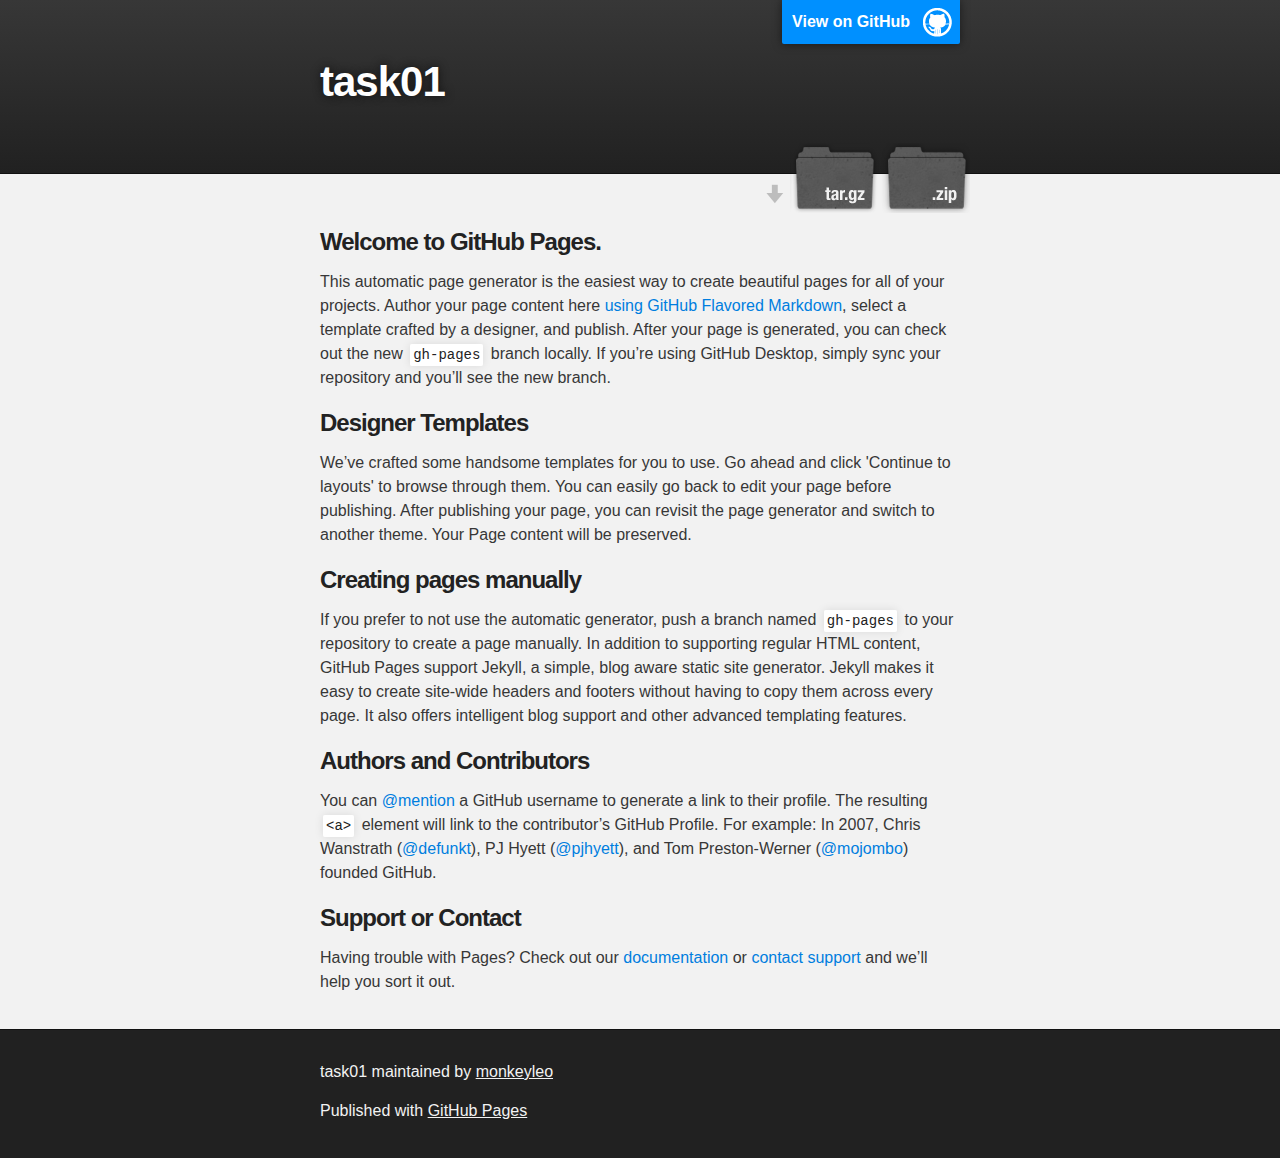
==== index.html @ 7b2d7f8c "Create gh-pages branch via GitHub" ====
<!DOCTYPE html>
<html>

  <head>
    <meta charset='utf-8'>
    <meta http-equiv="X-UA-Compatible" content="chrome=1">
    <meta name="description" content="task01 : ">

    <link rel="stylesheet" type="text/css" media="screen" href="stylesheets/stylesheet.css">

    <title>task01</title>
  </head>

  <body>

    <!-- HEADER -->
    <div id="header_wrap" class="outer">
        <header class="inner">
          <a id="forkme_banner" href="https://github.com/monkeyleo/learngit">View on GitHub</a>

          <h1 id="project_title">task01</h1>
          <h2 id="project_tagline"></h2>

            <section id="downloads">
              <a class="zip_download_link" href="https://github.com/monkeyleo/learngit/zipball/master">Download this project as a .zip file</a>
              <a class="tar_download_link" href="https://github.com/monkeyleo/learngit/tarball/master">Download this project as a tar.gz file</a>
            </section>
        </header>
    </div>

    <!-- MAIN CONTENT -->
    <div id="main_content_wrap" class="outer">
      <section id="main_content" class="inner">
        <h3>
<a id="welcome-to-github-pages" class="anchor" href="#welcome-to-github-pages" aria-hidden="true"><span aria-hidden="true" class="octicon octicon-link"></span></a>Welcome to GitHub Pages.</h3>

<p>This automatic page generator is the easiest way to create beautiful pages for all of your projects. Author your page content here <a href="https://guides.github.com/features/mastering-markdown/">using GitHub Flavored Markdown</a>, select a template crafted by a designer, and publish. After your page is generated, you can check out the new <code>gh-pages</code> branch locally. If you’re using GitHub Desktop, simply sync your repository and you’ll see the new branch.</p>

<h3>
<a id="designer-templates" class="anchor" href="#designer-templates" aria-hidden="true"><span aria-hidden="true" class="octicon octicon-link"></span></a>Designer Templates</h3>

<p>We’ve crafted some handsome templates for you to use. Go ahead and click 'Continue to layouts' to browse through them. You can easily go back to edit your page before publishing. After publishing your page, you can revisit the page generator and switch to another theme. Your Page content will be preserved.</p>

<h3>
<a id="creating-pages-manually" class="anchor" href="#creating-pages-manually" aria-hidden="true"><span aria-hidden="true" class="octicon octicon-link"></span></a>Creating pages manually</h3>

<p>If you prefer to not use the automatic generator, push a branch named <code>gh-pages</code> to your repository to create a page manually. In addition to supporting regular HTML content, GitHub Pages support Jekyll, a simple, blog aware static site generator. Jekyll makes it easy to create site-wide headers and footers without having to copy them across every page. It also offers intelligent blog support and other advanced templating features.</p>

<h3>
<a id="authors-and-contributors" class="anchor" href="#authors-and-contributors" aria-hidden="true"><span aria-hidden="true" class="octicon octicon-link"></span></a>Authors and Contributors</h3>

<p>You can <a href="https://help.github.com/articles/basic-writing-and-formatting-syntax/#mentioning-users-and-teams" class="user-mention">@mention</a> a GitHub username to generate a link to their profile. The resulting <code>&lt;a&gt;</code> element will link to the contributor’s GitHub Profile. For example: In 2007, Chris Wanstrath (<a href="https://github.com/defunkt" class="user-mention">@defunkt</a>), PJ Hyett (<a href="https://github.com/pjhyett" class="user-mention">@pjhyett</a>), and Tom Preston-Werner (<a href="https://github.com/mojombo" class="user-mention">@mojombo</a>) founded GitHub.</p>

<h3>
<a id="support-or-contact" class="anchor" href="#support-or-contact" aria-hidden="true"><span aria-hidden="true" class="octicon octicon-link"></span></a>Support or Contact</h3>

<p>Having trouble with Pages? Check out our <a href="https://help.github.com/pages">documentation</a> or <a href="https://github.com/contact">contact support</a> and we’ll help you sort it out.</p>
      </section>
    </div>

    <!-- FOOTER  -->
    <div id="footer_wrap" class="outer">
      <footer class="inner">
        <p class="copyright">task01 maintained by <a href="https://github.com/monkeyleo">monkeyleo</a></p>
        <p>Published with <a href="https://pages.github.com">GitHub Pages</a></p>
      </footer>
    </div>

    

  </body>
</html>
---- stylesheets/stylesheet.css ----
/*******************************************************************************
Slate Theme for GitHub Pages
by Jason Costello, @jsncostello
*******************************************************************************/

@import url(github-light.css);

/*******************************************************************************
MeyerWeb Reset
*******************************************************************************/

html, body, div, span, applet, object, iframe,
h1, h2, h3, h4, h5, h6, p, blockquote, pre,
a, abbr, acronym, address, big, cite, code,
del, dfn, em, img, ins, kbd, q, s, samp,
small, strike, strong, sub, sup, tt, var,
b, u, i, center,
dl, dt, dd, ol, ul, li,
fieldset, form, label, legend,
table, caption, tbody, tfoot, thead, tr, th, td,
article, aside, canvas, details, embed,
figure, figcaption, footer, header, hgroup,
menu, nav, output, ruby, section, summary,
time, mark, audio, video {
  margin: 0;
  padding: 0;
  border: 0;
  font: inherit;
  vertical-align: baseline;
}

/* HTML5 display-role reset for older browsers */
article, aside, details, figcaption, figure,
footer, header, hgroup, menu, nav, section {
  display: block;
}

ol, ul {
  list-style: none;
}

table {
  border-collapse: collapse;
  border-spacing: 0;
}

/*******************************************************************************
Theme Styles
*******************************************************************************/

body {
  box-sizing: border-box;
  color:#373737;
  background: #212121;
  font-size: 16px;
  font-family: 'Myriad Pro', Calibri, Helvetica, Arial, sans-serif;
  line-height: 1.5;
  -webkit-font-smoothing: antialiased;
}

h1, h2, h3, h4, h5, h6 {
  margin: 10px 0;
  font-weight: 700;
  color:#222222;
  font-family: 'Lucida Grande', 'Calibri', Helvetica, Arial, sans-serif;
  letter-spacing: -1px;
}

h1 {
  font-size: 36px;
  font-weight: 700;
}

h2 {
  padding-bottom: 10px;
  font-size: 32px;
  background: url('../images/bg_hr.png') repeat-x bottom;
}

h3 {
  font-size: 24px;
}

h4 {
  font-size: 21px;
}

h5 {
  font-size: 18px;
}

h6 {
  font-size: 16px;
}

p {
  margin: 10px 0 15px 0;
}

footer p {
  color: #f2f2f2;
}

a {
  text-decoration: none;
  color: #007edf;
  text-shadow: none;

  transition: color 0.5s ease;
  transition: text-shadow 0.5s ease;
  -webkit-transition: color 0.5s ease;
  -webkit-transition: text-shadow 0.5s ease;
  -moz-transition: color 0.5s ease;
  -moz-transition: text-shadow 0.5s ease;
  -o-transition: color 0.5s ease;
  -o-transition: text-shadow 0.5s ease;
  -ms-transition: color 0.5s ease;
  -ms-transition: text-shadow 0.5s ease;
}

a:hover, a:focus {text-decoration: underline;}

footer a {
  color: #F2F2F2;
  text-decoration: underline;
}

em {
  font-style: italic;
}

strong {
  font-weight: bold;
}

img {
  position: relative;
  margin: 0 auto;
  max-width: 739px;
  padding: 5px;
  margin: 10px 0 10px 0;
  border: 1px solid #ebebeb;

  box-shadow: 0 0 5px #ebebeb;
  -webkit-box-shadow: 0 0 5px #ebebeb;
  -moz-box-shadow: 0 0 5px #ebebeb;
  -o-box-shadow: 0 0 5px #ebebeb;
  -ms-box-shadow: 0 0 5px #ebebeb;
}

p img {
  display: inline;
  margin: 0;
  padding: 0;
  vertical-align: middle;
  text-align: center;
  border: none;
}

pre, code {
  width: 100%;
  color: #222;
  background-color: #fff;

  font-family: Monaco, "Bitstream Vera Sans Mono", "Lucida Console", Terminal, monospace;
  font-size: 14px;

  border-radius: 2px;
  -moz-border-radius: 2px;
  -webkit-border-radius: 2px;
}

pre {
  width: 100%;
  padding: 10px;
  box-shadow: 0 0 10px rgba(0,0,0,.1);
  overflow: auto;
}

code {
  padding: 3px;
  margin: 0 3px;
  box-shadow: 0 0 10px rgba(0,0,0,.1);
}

pre code {
  display: block;
  box-shadow: none;
}

blockquote {
  color: #666;
  margin-bottom: 20px;
  padding: 0 0 0 20px;
  border-left: 3px solid #bbb;
}


ul, ol, dl {
  margin-bottom: 15px
}

ul {
  list-style-position: inside;
  list-style: disc;
  padding-left: 20px;
}

ol {
  list-style-position: inside;
  list-style: decimal;
  padding-left: 20px;
}

dl dt {
  font-weight: bold;
}

dl dd {
  padding-left: 20px;
  font-style: italic;
}

dl p {
  padding-left: 20px;
  font-style: italic;
}

hr {
  height: 1px;
  margin-bottom: 5px;
  border: none;
  background: url('../images/bg_hr.png') repeat-x center;
}

table {
  border: 1px solid #373737;
  margin-bottom: 20px;
  text-align: left;
 }

th {
  font-family: 'Lucida Grande', 'Helvetica Neue', Helvetica, Arial, sans-serif;
  padding: 10px;
  background: #373737;
  color: #fff;
 }

td {
  padding: 10px;
  border: 1px solid #373737;
 }

form {
  background: #f2f2f2;
  padding: 20px;
}

/*******************************************************************************
Full-Width Styles
*******************************************************************************/

.outer {
  width: 100%;
}

.inner {
  position: relative;
  max-width: 640px;
  padding: 20px 10px;
  margin: 0 auto;
}

#forkme_banner {
  display: block;
  position: absolute;
  top:0;
  right: 10px;
  z-index: 10;
  padding: 10px 50px 10px 10px;
  color: #fff;
  background: url('../images/blacktocat.png') #0090ff no-repeat 95% 50%;
  font-weight: 700;
  box-shadow: 0 0 10px rgba(0,0,0,.5);
  border-bottom-left-radius: 2px;
  border-bottom-right-radius: 2px;
}

#header_wrap {
  background: #212121;
  background: -moz-linear-gradient(top, #373737, #212121);
  background: -webkit-linear-gradient(top, #373737, #212121);
  background: -ms-linear-gradient(top, #373737, #212121);
  background: -o-linear-gradient(top, #373737, #212121);
  background: linear-gradient(top, #373737, #212121);
}

#header_wrap .inner {
  padding: 50px 10px 30px 10px;
}

#project_title {
  margin: 0;
  color: #fff;
  font-size: 42px;
  font-weight: 700;
  text-shadow: #111 0px 0px 10px;
}

#project_tagline {
  color: #fff;
  font-size: 24px;
  font-weight: 300;
  background: none;
  text-shadow: #111 0px 0px 10px;
}

#downloads {
  position: absolute;
  width: 210px;
  z-index: 10;
  bottom: -40px;
  right: 0;
  height: 70px;
  background: url('../images/icon_download.png') no-repeat 0% 90%;
}

.zip_download_link {
  display: block;
  float: right;
  width: 90px;
  height:70px;
  text-indent: -5000px;
  overflow: hidden;
  background: url(../images/sprite_download.png) no-repeat bottom left;
}

.tar_download_link {
  display: block;
  float: right;
  width: 90px;
  height:70px;
  text-indent: -5000px;
  overflow: hidden;
  background: url(../images/sprite_download.png) no-repeat bottom right;
  margin-left: 10px;
}

.zip_download_link:hover {
  background: url(../images/sprite_download.png) no-repeat top left;
}

.tar_download_link:hover {
  background: url(../images/sprite_download.png) no-repeat top right;
}

#main_content_wrap {
  background: #f2f2f2;
  border-top: 1px solid #111;
  border-bottom: 1px solid #111;
}

#main_content {
  padding-top: 40px;
}

#footer_wrap {
  background: #212121;
}



/*******************************************************************************
Small Device Styles
*******************************************************************************/

@media screen and (max-width: 480px) {
  body {
    font-size:14px;
  }

  #downloads {
    display: none;
  }

  .inner {
    min-width: 320px;
    max-width: 480px;
  }

  #project_title {
  font-size: 32px;
  }

  h1 {
    font-size: 28px;
  }

  h2 {
    font-size: 24px;
  }

  h3 {
    font-size: 21px;
  }

  h4 {
    font-size: 18px;
  }

  h5 {
    font-size: 14px;
  }

  h6 {
    font-size: 12px;
  }

  code, pre {
    min-width: 320px;
    max-width: 480px;
    font-size: 11px;
  }

}
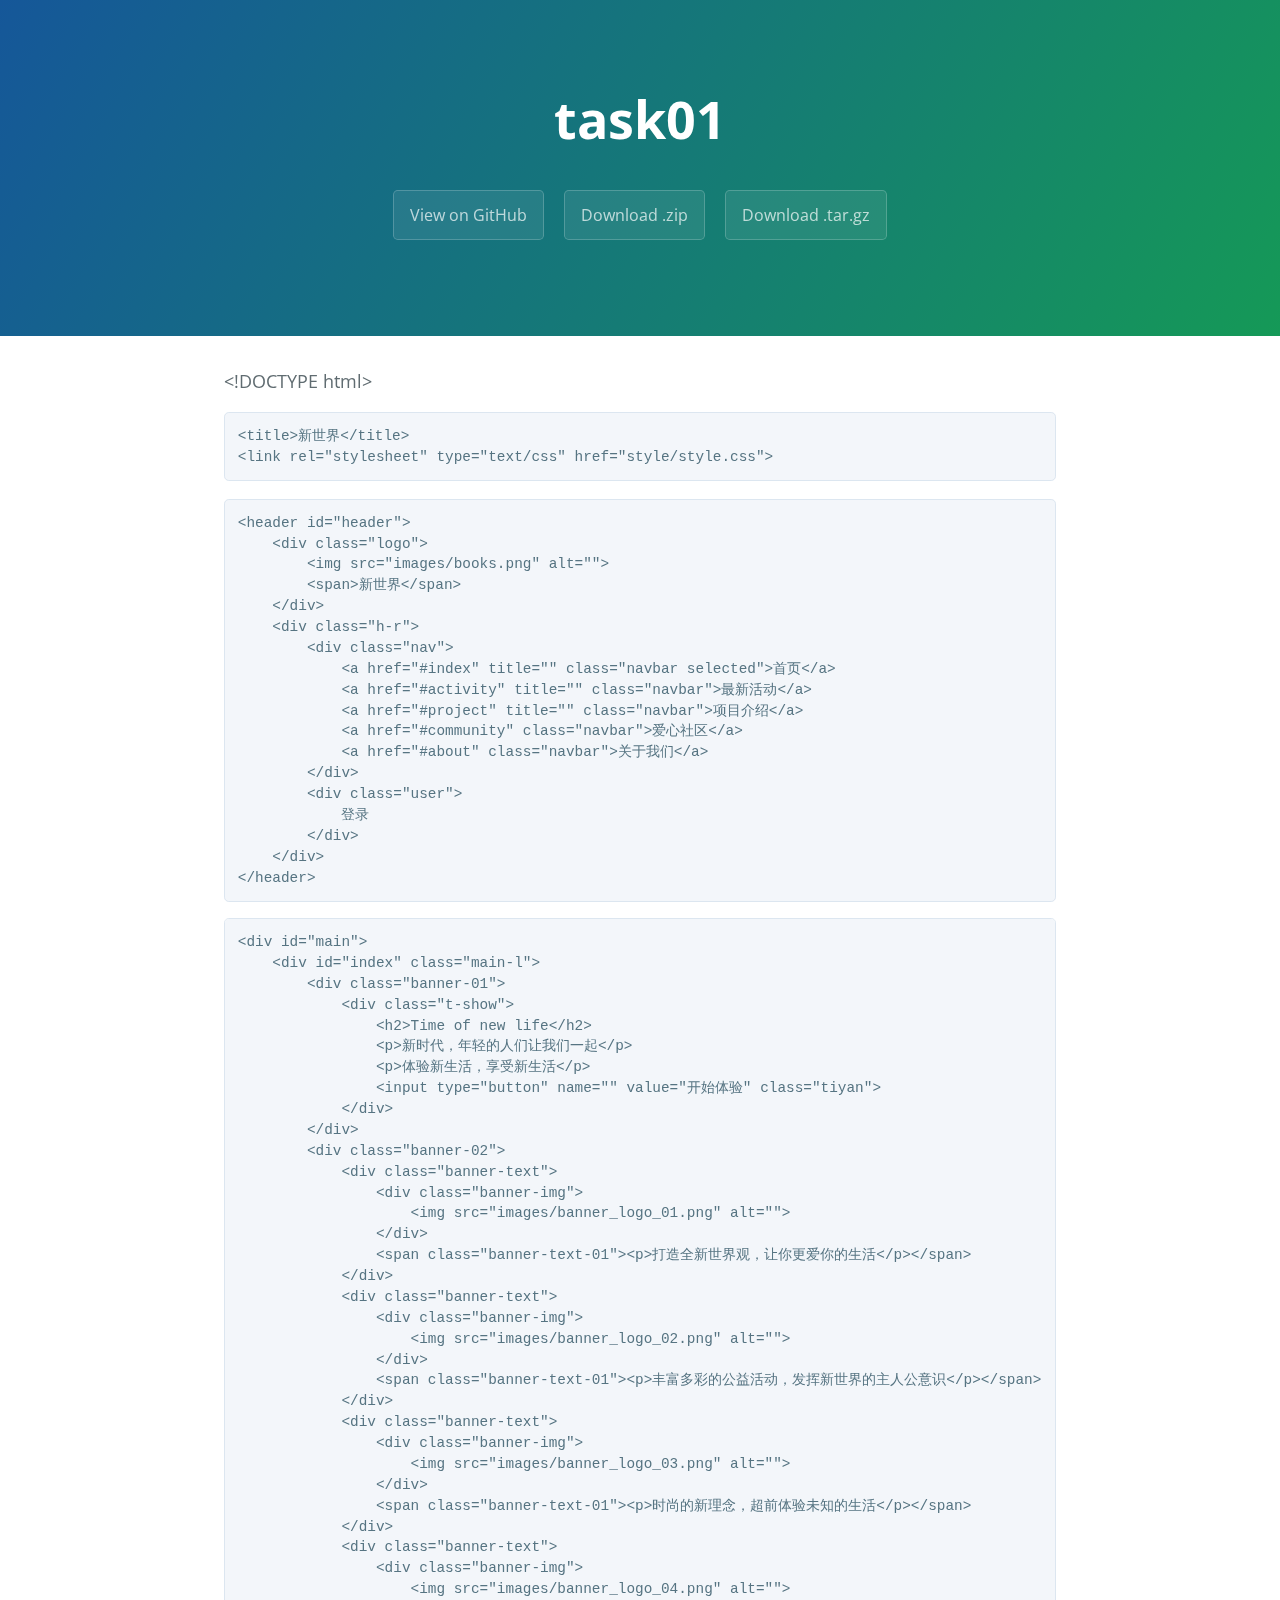
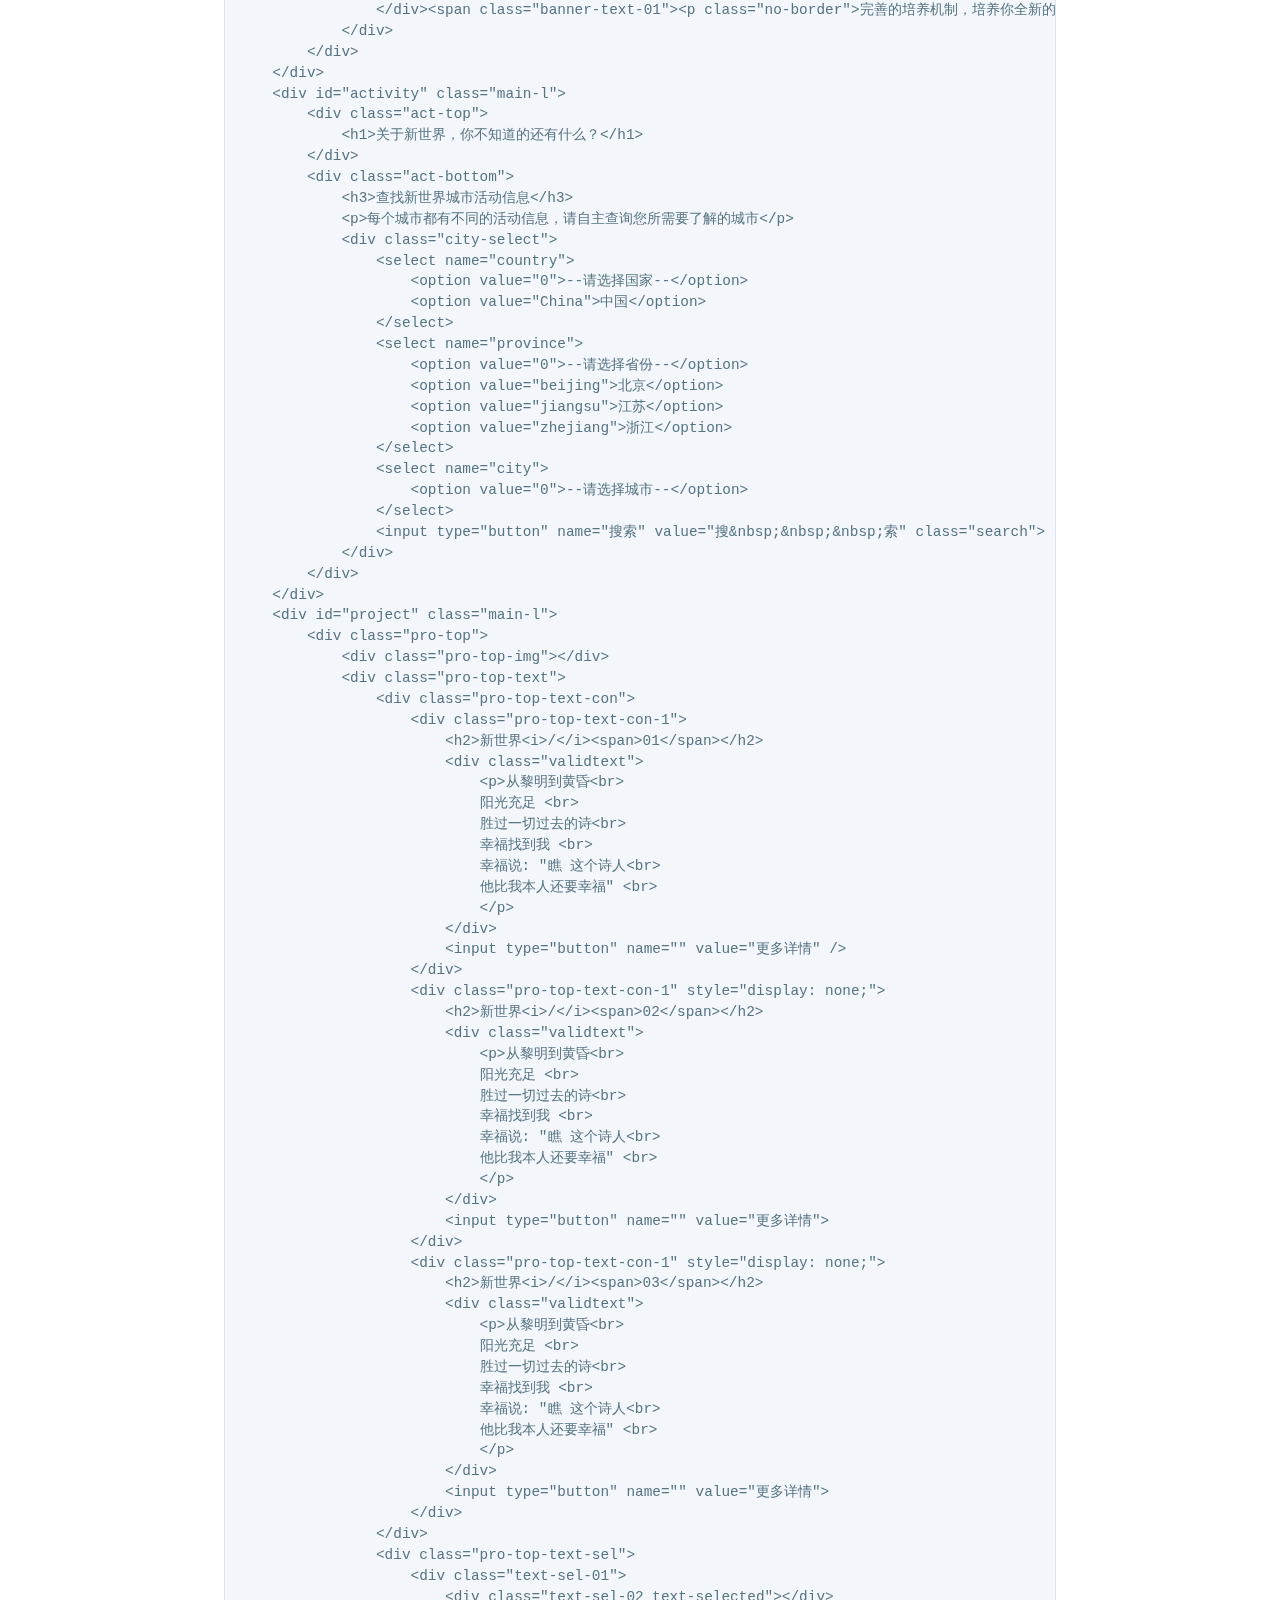
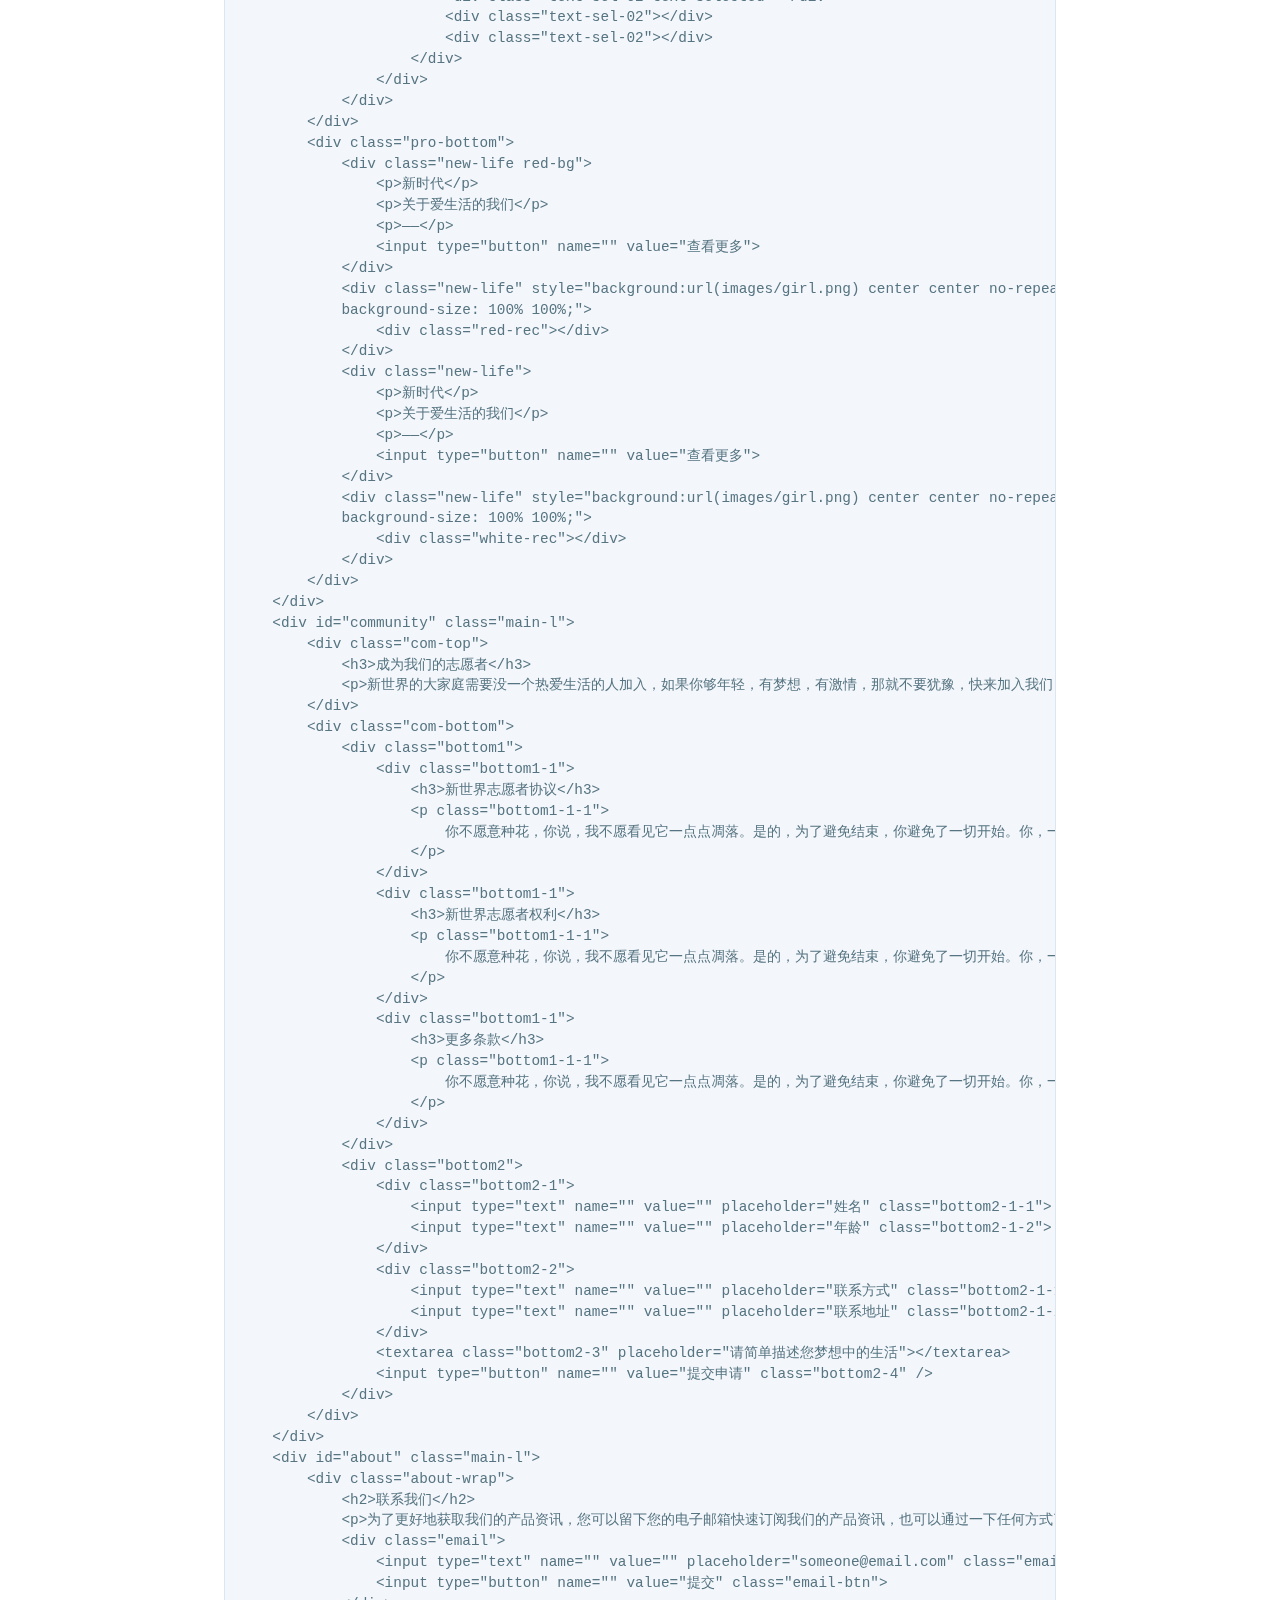
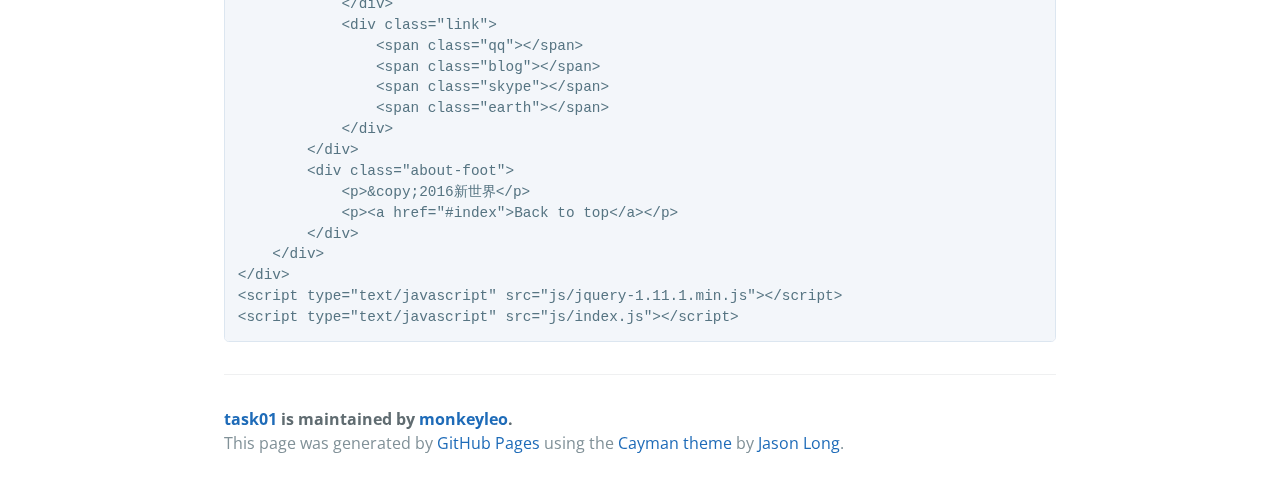
==== commit 8132d72e: "Create gh-pages branch via GitHub" ====
--- a/index.html
+++ b/index.html
@@ -1,72 +1,277 @@
 <!DOCTYPE html>
-<html>
-
+<html lang="en-us">
   <head>
-    <meta charset='utf-8'>
-    <meta http-equiv="X-UA-Compatible" content="chrome=1">
-    <meta name="description" content="task01 : ">
-
-    <link rel="stylesheet" type="text/css" media="screen" href="stylesheets/stylesheet.css">
-
-    <title>task01</title>
+    <meta charset="UTF-8">
+    <title>task01 by monkeyleo</title>
+    <meta name="viewport" content="width=device-width, initial-scale=1">
+    <link rel="stylesheet" type="text/css" href="stylesheets/normalize.css" media="screen">
+    <link href='https://fonts.googleapis.com/css?family=Open+Sans:400,700' rel='stylesheet' type='text/css'>
+    <link rel="stylesheet" type="text/css" href="stylesheets/stylesheet.css" media="screen">
+    <link rel="stylesheet" type="text/css" href="stylesheets/github-light.css" media="screen">
   </head>
-
   <body>
-
-    <!-- HEADER -->
-    <div id="header_wrap" class="outer">
-        <header class="inner">
-          <a id="forkme_banner" href="https://github.com/monkeyleo/learngit">View on GitHub</a>
-
-          <h1 id="project_title">task01</h1>
-          <h2 id="project_tagline"></h2>
-
-            <section id="downloads">
-              <a class="zip_download_link" href="https://github.com/monkeyleo/learngit/zipball/master">Download this project as a .zip file</a>
-              <a class="tar_download_link" href="https://github.com/monkeyleo/learngit/tarball/master">Download this project as a tar.gz file</a>
-            </section>
-        </header>
-    </div>
-
-    <!-- MAIN CONTENT -->
-    <div id="main_content_wrap" class="outer">
-      <section id="main_content" class="inner">
-        <h3>
-<a id="welcome-to-github-pages" class="anchor" href="#welcome-to-github-pages" aria-hidden="true"><span aria-hidden="true" class="octicon octicon-link"></span></a>Welcome to GitHub Pages.</h3>
-
-<p>This automatic page generator is the easiest way to create beautiful pages for all of your projects. Author your page content here <a href="https://guides.github.com/features/mastering-markdown/">using GitHub Flavored Markdown</a>, select a template crafted by a designer, and publish. After your page is generated, you can check out the new <code>gh-pages</code> branch locally. If you’re using GitHub Desktop, simply sync your repository and you’ll see the new branch.</p>
-
-<h3>
-<a id="designer-templates" class="anchor" href="#designer-templates" aria-hidden="true"><span aria-hidden="true" class="octicon octicon-link"></span></a>Designer Templates</h3>
-
-<p>We’ve crafted some handsome templates for you to use. Go ahead and click 'Continue to layouts' to browse through them. You can easily go back to edit your page before publishing. After publishing your page, you can revisit the page generator and switch to another theme. Your Page content will be preserved.</p>
-
-<h3>
-<a id="creating-pages-manually" class="anchor" href="#creating-pages-manually" aria-hidden="true"><span aria-hidden="true" class="octicon octicon-link"></span></a>Creating pages manually</h3>
-
-<p>If you prefer to not use the automatic generator, push a branch named <code>gh-pages</code> to your repository to create a page manually. In addition to supporting regular HTML content, GitHub Pages support Jekyll, a simple, blog aware static site generator. Jekyll makes it easy to create site-wide headers and footers without having to copy them across every page. It also offers intelligent blog support and other advanced templating features.</p>
-
-<h3>
-<a id="authors-and-contributors" class="anchor" href="#authors-and-contributors" aria-hidden="true"><span aria-hidden="true" class="octicon octicon-link"></span></a>Authors and Contributors</h3>
-
-<p>You can <a href="https://help.github.com/articles/basic-writing-and-formatting-syntax/#mentioning-users-and-teams" class="user-mention">@mention</a> a GitHub username to generate a link to their profile. The resulting <code>&lt;a&gt;</code> element will link to the contributor’s GitHub Profile. For example: In 2007, Chris Wanstrath (<a href="https://github.com/defunkt" class="user-mention">@defunkt</a>), PJ Hyett (<a href="https://github.com/pjhyett" class="user-mention">@pjhyett</a>), and Tom Preston-Werner (<a href="https://github.com/mojombo" class="user-mention">@mojombo</a>) founded GitHub.</p>
-
-<h3>
-<a id="support-or-contact" class="anchor" href="#support-or-contact" aria-hidden="true"><span aria-hidden="true" class="octicon octicon-link"></span></a>Support or Contact</h3>
-
-<p>Having trouble with Pages? Check out our <a href="https://help.github.com/pages">documentation</a> or <a href="https://github.com/contact">contact support</a> and we’ll help you sort it out.</p>
-      </section>
-    </div>
-
-    <!-- FOOTER  -->
-    <div id="footer_wrap" class="outer">
-      <footer class="inner">
-        <p class="copyright">task01 maintained by <a href="https://github.com/monkeyleo">monkeyleo</a></p>
-        <p>Published with <a href="https://pages.github.com">GitHub Pages</a></p>
+    <section class="page-header">
+      <h1 class="project-name">task01</h1>
+      <h2 class="project-tagline"></h2>
+      <a href="https://github.com/monkeyleo/learngit" class="btn">View on GitHub</a>
+      <a href="https://github.com/monkeyleo/learngit/zipball/master" class="btn">Download .zip</a>
+      <a href="https://github.com/monkeyleo/learngit/tarball/master" class="btn">Download .tar.gz</a>
+    </section>
+
+    <section class="main-content">
+      <p>&lt;!DOCTYPE html&gt;
+
+</p>
+    
+    
+
+
+
+<pre><code>&lt;title&gt;新世界&lt;/title&gt;
+&lt;link rel="stylesheet" type="text/css" href="style/style.css"&gt;
+</code></pre>
+
+<p>
+</p>
+
+
+
+<pre><code>&lt;header id="header"&gt;
+    &lt;div class="logo"&gt;
+        &lt;img src="images/books.png" alt=""&gt;
+        &lt;span&gt;新世界&lt;/span&gt;
+    &lt;/div&gt;
+    &lt;div class="h-r"&gt;
+        &lt;div class="nav"&gt;
+            &lt;a href="#index" title="" class="navbar selected"&gt;首页&lt;/a&gt;
+            &lt;a href="#activity" title="" class="navbar"&gt;最新活动&lt;/a&gt;
+            &lt;a href="#project" title="" class="navbar"&gt;项目介绍&lt;/a&gt;
+            &lt;a href="#community" class="navbar"&gt;爱心社区&lt;/a&gt;
+            &lt;a href="#about" class="navbar"&gt;关于我们&lt;/a&gt;
+        &lt;/div&gt;
+        &lt;div class="user"&gt;
+            登录
+        &lt;/div&gt;
+    &lt;/div&gt;
+&lt;/header&gt;
+</code></pre>
+
+
+
+<pre><code>&lt;div id="main"&gt;
+    &lt;div id="index" class="main-l"&gt;
+        &lt;div class="banner-01"&gt;
+            &lt;div class="t-show"&gt;
+                &lt;h2&gt;Time of new life&lt;/h2&gt;
+                &lt;p&gt;新时代，年轻的人们让我们一起&lt;/p&gt;
+                &lt;p&gt;体验新生活，享受新生活&lt;/p&gt;
+                &lt;input type="button" name="" value="开始体验" class="tiyan"&gt;
+            &lt;/div&gt;
+        &lt;/div&gt;
+        &lt;div class="banner-02"&gt;
+            &lt;div class="banner-text"&gt;
+                &lt;div class="banner-img"&gt;
+                    &lt;img src="images/banner_logo_01.png" alt=""&gt;
+                &lt;/div&gt;
+                &lt;span class="banner-text-01"&gt;&lt;p&gt;打造全新世界观，让你更爱你的生活&lt;/p&gt;&lt;/span&gt;
+            &lt;/div&gt;
+            &lt;div class="banner-text"&gt;
+                &lt;div class="banner-img"&gt;
+                    &lt;img src="images/banner_logo_02.png" alt=""&gt;
+                &lt;/div&gt;
+                &lt;span class="banner-text-01"&gt;&lt;p&gt;丰富多彩的公益活动，发挥新世界的主人公意识&lt;/p&gt;&lt;/span&gt;
+            &lt;/div&gt;
+            &lt;div class="banner-text"&gt;
+                &lt;div class="banner-img"&gt;
+                    &lt;img src="images/banner_logo_03.png" alt=""&gt;
+                &lt;/div&gt;
+                &lt;span class="banner-text-01"&gt;&lt;p&gt;时尚的新理念，超前体验未知的生活&lt;/p&gt;&lt;/span&gt;
+            &lt;/div&gt;
+            &lt;div class="banner-text"&gt;
+                &lt;div class="banner-img"&gt;
+                    &lt;img src="images/banner_logo_04.png" alt=""&gt;
+                &lt;/div&gt;&lt;span class="banner-text-01"&gt;&lt;p class="no-border"&gt;完善的培养机制，培养你全新的世界观&lt;/p&gt;&lt;/span&gt;
+            &lt;/div&gt;
+        &lt;/div&gt;
+    &lt;/div&gt;
+    &lt;div id="activity" class="main-l"&gt;
+        &lt;div class="act-top"&gt;
+            &lt;h1&gt;关于新世界，你不知道的还有什么？&lt;/h1&gt;
+        &lt;/div&gt;
+        &lt;div class="act-bottom"&gt;
+            &lt;h3&gt;查找新世界城市活动信息&lt;/h3&gt;
+            &lt;p&gt;每个城市都有不同的活动信息，请自主查询您所需要了解的城市&lt;/p&gt;
+            &lt;div class="city-select"&gt;
+                &lt;select name="country"&gt;
+                    &lt;option value="0"&gt;--请选择国家--&lt;/option&gt;
+                    &lt;option value="China"&gt;中国&lt;/option&gt;
+                &lt;/select&gt;
+                &lt;select name="province"&gt;
+                    &lt;option value="0"&gt;--请选择省份--&lt;/option&gt;
+                    &lt;option value="beijing"&gt;北京&lt;/option&gt;
+                    &lt;option value="jiangsu"&gt;江苏&lt;/option&gt;
+                    &lt;option value="zhejiang"&gt;浙江&lt;/option&gt;
+                &lt;/select&gt;
+                &lt;select name="city"&gt;
+                    &lt;option value="0"&gt;--请选择城市--&lt;/option&gt;
+                &lt;/select&gt;
+                &lt;input type="button" name="搜索" value="搜&amp;nbsp;&amp;nbsp;&amp;nbsp;索" class="search"&gt;
+            &lt;/div&gt;
+        &lt;/div&gt;
+    &lt;/div&gt;
+    &lt;div id="project" class="main-l"&gt;
+        &lt;div class="pro-top"&gt;
+            &lt;div class="pro-top-img"&gt;&lt;/div&gt;
+            &lt;div class="pro-top-text"&gt;
+                &lt;div class="pro-top-text-con"&gt;
+                    &lt;div class="pro-top-text-con-1"&gt;
+                        &lt;h2&gt;新世界&lt;i&gt;/&lt;/i&gt;&lt;span&gt;01&lt;/span&gt;&lt;/h2&gt;
+                        &lt;div class="validtext"&gt;
+                            &lt;p&gt;从黎明到黄昏&lt;br&gt;
+                            阳光充足 &lt;br&gt;
+                            胜过一切过去的诗&lt;br&gt; 
+                            幸福找到我 &lt;br&gt;
+                            幸福说: "瞧 这个诗人&lt;br&gt; 
+                            他比我本人还要幸福" &lt;br&gt;
+                            &lt;/p&gt;
+                        &lt;/div&gt;
+                        &lt;input type="button" name="" value="更多详情" /&gt;
+                    &lt;/div&gt;
+                    &lt;div class="pro-top-text-con-1" style="display: none;"&gt;
+                        &lt;h2&gt;新世界&lt;i&gt;/&lt;/i&gt;&lt;span&gt;02&lt;/span&gt;&lt;/h2&gt;
+                        &lt;div class="validtext"&gt;
+                            &lt;p&gt;从黎明到黄昏&lt;br&gt;
+                            阳光充足 &lt;br&gt;
+                            胜过一切过去的诗&lt;br&gt; 
+                            幸福找到我 &lt;br&gt;
+                            幸福说: "瞧 这个诗人&lt;br&gt; 
+                            他比我本人还要幸福" &lt;br&gt;
+                            &lt;/p&gt;
+                        &lt;/div&gt;
+                        &lt;input type="button" name="" value="更多详情"&gt;
+                    &lt;/div&gt;
+                    &lt;div class="pro-top-text-con-1" style="display: none;"&gt;
+                        &lt;h2&gt;新世界&lt;i&gt;/&lt;/i&gt;&lt;span&gt;03&lt;/span&gt;&lt;/h2&gt;
+                        &lt;div class="validtext"&gt;
+                            &lt;p&gt;从黎明到黄昏&lt;br&gt;
+                            阳光充足 &lt;br&gt;
+                            胜过一切过去的诗&lt;br&gt; 
+                            幸福找到我 &lt;br&gt;
+                            幸福说: "瞧 这个诗人&lt;br&gt; 
+                            他比我本人还要幸福" &lt;br&gt;
+                            &lt;/p&gt;
+                        &lt;/div&gt;
+                        &lt;input type="button" name="" value="更多详情"&gt;  
+                    &lt;/div&gt;
+                &lt;/div&gt;
+                &lt;div class="pro-top-text-sel"&gt;
+                    &lt;div class="text-sel-01"&gt;
+                        &lt;div class="text-sel-02 text-selected"&gt;&lt;/div&gt;
+                        &lt;div class="text-sel-02"&gt;&lt;/div&gt;
+                        &lt;div class="text-sel-02"&gt;&lt;/div&gt;
+                    &lt;/div&gt;
+                &lt;/div&gt;
+            &lt;/div&gt;
+        &lt;/div&gt;
+        &lt;div class="pro-bottom"&gt;
+            &lt;div class="new-life red-bg"&gt;
+                &lt;p&gt;新时代&lt;/p&gt;
+                &lt;p&gt;关于爱生活的我们&lt;/p&gt;
+                &lt;p&gt;——&lt;/p&gt;
+                &lt;input type="button" name="" value="查看更多"&gt;
+            &lt;/div&gt;
+            &lt;div class="new-life" style="background:url(images/girl.png) center center no-repeat; -webkit-background-size: 100% 100%;
+            background-size: 100% 100%;"&gt;
+                &lt;div class="red-rec"&gt;&lt;/div&gt;
+            &lt;/div&gt;
+            &lt;div class="new-life"&gt;
+                &lt;p&gt;新时代&lt;/p&gt;
+                &lt;p&gt;关于爱生活的我们&lt;/p&gt;
+                &lt;p&gt;——&lt;/p&gt;
+                &lt;input type="button" name="" value="查看更多"&gt;
+            &lt;/div&gt;
+            &lt;div class="new-life" style="background:url(images/girl.png) center center no-repeat; -webkit-background-size: 100% 100%;
+            background-size: 100% 100%;"&gt;
+                &lt;div class="white-rec"&gt;&lt;/div&gt;
+            &lt;/div&gt;
+        &lt;/div&gt;
+    &lt;/div&gt;
+    &lt;div id="community" class="main-l"&gt;
+        &lt;div class="com-top"&gt;
+            &lt;h3&gt;成为我们的志愿者&lt;/h3&gt;
+            &lt;p&gt;新世界的大家庭需要没一个热爱生活的人加入，如果你够年轻，有梦想，有激情，那就不要犹豫，快来加入我们，成为改变所有人生活的人。&lt;/p&gt;
+        &lt;/div&gt;
+        &lt;div class="com-bottom"&gt;
+            &lt;div class="bottom1"&gt;
+                &lt;div class="bottom1-1"&gt;
+                    &lt;h3&gt;新世界志愿者协议&lt;/h3&gt;
+                    &lt;p class="bottom1-1-1"&gt;
+                        你不愿意种花，你说，我不愿看见它一点点凋落。是的，为了避免结束，你避免了一切开始。你，一会看我， 一会看云。 我觉得， 你看我时很远， 你看云时很近。
+                    &lt;/p&gt;
+                &lt;/div&gt;
+                &lt;div class="bottom1-1"&gt;
+                    &lt;h3&gt;新世界志愿者权利&lt;/h3&gt;
+                    &lt;p class="bottom1-1-1"&gt;
+                        你不愿意种花，你说，我不愿看见它一点点凋落。是的，为了避免结束，你避免了一切开始。你，一会看我， 一会看云。 我觉得， 你看我时很远， 你看云时很近。
+                    &lt;/p&gt;
+                &lt;/div&gt;
+                &lt;div class="bottom1-1"&gt;
+                    &lt;h3&gt;更多条款&lt;/h3&gt;
+                    &lt;p class="bottom1-1-1"&gt;
+                        你不愿意种花，你说，我不愿看见它一点点凋落。是的，为了避免结束，你避免了一切开始。你，一会看我， 一会看云。 我觉得， 你看我时很远， 你看云时很近。
+                    &lt;/p&gt;
+                &lt;/div&gt;
+            &lt;/div&gt;
+            &lt;div class="bottom2"&gt;
+                &lt;div class="bottom2-1"&gt;
+                    &lt;input type="text" name="" value="" placeholder="姓名" class="bottom2-1-1"&gt;
+                    &lt;input type="text" name="" value="" placeholder="年龄" class="bottom2-1-2"&gt;
+                &lt;/div&gt;
+                &lt;div class="bottom2-2"&gt;
+                    &lt;input type="text" name="" value="" placeholder="联系方式" class="bottom2-1-1"&gt;
+                    &lt;input type="text" name="" value="" placeholder="联系地址" class="bottom2-1-2"&gt;
+                &lt;/div&gt;
+                &lt;textarea class="bottom2-3" placeholder="请简单描述您梦想中的生活"&gt;&lt;/textarea&gt;
+                &lt;input type="button" name="" value="提交申请" class="bottom2-4" /&gt;
+            &lt;/div&gt;
+        &lt;/div&gt;
+    &lt;/div&gt;
+    &lt;div id="about" class="main-l"&gt;
+        &lt;div class="about-wrap"&gt;
+            &lt;h2&gt;联系我们&lt;/h2&gt;
+            &lt;p&gt;为了更好地获取我们的产品资讯，您可以留下您的电子邮箱快速订阅我们的产品资讯，也可以通过一下任何方式了解我们的最新动态&lt;/p&gt;
+            &lt;div class="email"&gt;
+                &lt;input type="text" name="" value="" placeholder="someone@email.com" class="email-text"&gt;
+                &lt;input type="button" name="" value="提交" class="email-btn"&gt;
+            &lt;/div&gt;
+            &lt;div class="link"&gt;
+                &lt;span class="qq"&gt;&lt;/span&gt;
+                &lt;span class="blog"&gt;&lt;/span&gt;
+                &lt;span class="skype"&gt;&lt;/span&gt;
+                &lt;span class="earth"&gt;&lt;/span&gt;
+            &lt;/div&gt;
+        &lt;/div&gt;
+        &lt;div class="about-foot"&gt;
+            &lt;p&gt;&amp;copy;2016新世界&lt;/p&gt;
+            &lt;p&gt;&lt;a href="#index"&gt;Back to top&lt;/a&gt;&lt;/p&gt;
+        &lt;/div&gt;
+    &lt;/div&gt;
+&lt;/div&gt;
+&lt;script type="text/javascript" src="js/jquery-1.11.1.min.js"&gt;&lt;/script&gt;
+&lt;script type="text/javascript" src="js/index.js"&gt;&lt;/script&gt;
+</code></pre>
+
+<p>
+</p>
+
+      <footer class="site-footer">
+        <span class="site-footer-owner"><a href="https://github.com/monkeyleo/learngit">task01</a> is maintained by <a href="https://github.com/monkeyleo">monkeyleo</a>.</span>
+
+        <span class="site-footer-credits">This page was generated by <a href="https://pages.github.com">GitHub Pages</a> using the <a href="https://github.com/jasonlong/cayman-theme">Cayman theme</a> by <a href="https://twitter.com/jasonlong">Jason Long</a>.</span>
       </footer>
-    </div>
-
-    
-
+
+    </section>
+
+  
   </body>
 </html>
--- a/stylesheets/stylesheet.css
+++ b/stylesheets/stylesheet.css
@@ -1,425 +1,245 @@
-/*******************************************************************************
-Slate Theme for GitHub Pages
-by Jason Costello, @jsncostello
-*******************************************************************************/
-
-@import url(github-light.css);
-
-/*******************************************************************************
-MeyerWeb Reset
-*******************************************************************************/
-
-html, body, div, span, applet, object, iframe,
-h1, h2, h3, h4, h5, h6, p, blockquote, pre,
-a, abbr, acronym, address, big, cite, code,
-del, dfn, em, img, ins, kbd, q, s, samp,
-small, strike, strong, sub, sup, tt, var,
-b, u, i, center,
-dl, dt, dd, ol, ul, li,
-fieldset, form, label, legend,
-table, caption, tbody, tfoot, thead, tr, th, td,
-article, aside, canvas, details, embed,
-figure, figcaption, footer, header, hgroup,
-menu, nav, output, ruby, section, summary,
-time, mark, audio, video {
+* {
+  box-sizing: border-box; }
+
+body {
+  padding: 0;
   margin: 0;
+  font-family: "Open Sans", "Helvetica Neue", Helvetica, Arial, sans-serif;
+  font-size: 16px;
+  line-height: 1.5;
+  color: #606c71; }
+
+a {
+  color: #1e6bb8;
+  text-decoration: none; }
+  a:hover {
+    text-decoration: underline; }
+
+.btn {
+  display: inline-block;
+  margin-bottom: 1rem;
+  color: rgba(255, 255, 255, 0.7);
+  background-color: rgba(255, 255, 255, 0.08);
+  border-color: rgba(255, 255, 255, 0.2);
+  border-style: solid;
+  border-width: 1px;
+  border-radius: 0.3rem;
+  transition: color 0.2s, background-color 0.2s, border-color 0.2s; }
+  .btn + .btn {
+    margin-left: 1rem; }
+
+.btn:hover {
+  color: rgba(255, 255, 255, 0.8);
+  text-decoration: none;
+  background-color: rgba(255, 255, 255, 0.2);
+  border-color: rgba(255, 255, 255, 0.3); }
+
+@media screen and (min-width: 64em) {
+  .btn {
+    padding: 0.75rem 1rem; } }
+
+@media screen and (min-width: 42em) and (max-width: 64em) {
+  .btn {
+    padding: 0.6rem 0.9rem;
+    font-size: 0.9rem; } }
+
+@media screen and (max-width: 42em) {
+  .btn {
+    display: block;
+    width: 100%;
+    padding: 0.75rem;
+    font-size: 0.9rem; }
+    .btn + .btn {
+      margin-top: 1rem;
+      margin-left: 0; } }
+
+.page-header {
+  color: #fff;
+  text-align: center;
+  background-color: #159957;
+  background-image: linear-gradient(120deg, #155799, #159957); }
+
+@media screen and (min-width: 64em) {
+  .page-header {
+    padding: 5rem 6rem; } }
+
+@media screen and (min-width: 42em) and (max-width: 64em) {
+  .page-header {
+    padding: 3rem 4rem; } }
+
+@media screen and (max-width: 42em) {
+  .page-header {
+    padding: 2rem 1rem; } }
+
+.project-name {
+  margin-top: 0;
+  margin-bottom: 0.1rem; }
+
+@media screen and (min-width: 64em) {
+  .project-name {
+    font-size: 3.25rem; } }
+
+@media screen and (min-width: 42em) and (max-width: 64em) {
+  .project-name {
+    font-size: 2.25rem; } }
+
+@media screen and (max-width: 42em) {
+  .project-name {
+    font-size: 1.75rem; } }
+
+.project-tagline {
+  margin-bottom: 2rem;
+  font-weight: normal;
+  opacity: 0.7; }
+
+@media screen and (min-width: 64em) {
+  .project-tagline {
+    font-size: 1.25rem; } }
+
+@media screen and (min-width: 42em) and (max-width: 64em) {
+  .project-tagline {
+    font-size: 1.15rem; } }
+
+@media screen and (max-width: 42em) {
+  .project-tagline {
+    font-size: 1rem; } }
+
+.main-content :first-child {
+  margin-top: 0; }
+.main-content img {
+  max-width: 100%; }
+.main-content h1, .main-content h2, .main-content h3, .main-content h4, .main-content h5, .main-content h6 {
+  margin-top: 2rem;
+  margin-bottom: 1rem;
+  font-weight: normal;
+  color: #159957; }
+.main-content p {
+  margin-bottom: 1em; }
+.main-content code {
+  padding: 2px 4px;
+  font-family: Consolas, "Liberation Mono", Menlo, Courier, monospace;
+  font-size: 0.9rem;
+  color: #383e41;
+  background-color: #f3f6fa;
+  border-radius: 0.3rem; }
+.main-content pre {
+  padding: 0.8rem;
+  margin-top: 0;
+  margin-bottom: 1rem;
+  font: 1rem Consolas, "Liberation Mono", Menlo, Courier, monospace;
+  color: #567482;
+  word-wrap: normal;
+  background-color: #f3f6fa;
+  border: solid 1px #dce6f0;
+  border-radius: 0.3rem; }
+  .main-content pre > code {
+    padding: 0;
+    margin: 0;
+    font-size: 0.9rem;
+    color: #567482;
+    word-break: normal;
+    white-space: pre;
+    background: transparent;
+    border: 0; }
+.main-content .highlight {
+  margin-bottom: 1rem; }
+  .main-content .highlight pre {
+    margin-bottom: 0;
+    word-break: normal; }
+.main-content .highlight pre, .main-content pre {
+  padding: 0.8rem;
+  overflow: auto;
+  font-size: 0.9rem;
+  line-height: 1.45;
+  border-radius: 0.3rem; }
+.main-content pre code, .main-content pre tt {
+  display: inline;
+  max-width: initial;
   padding: 0;
-  border: 0;
-  font: inherit;
-  vertical-align: baseline;
-}
-
-/* HTML5 display-role reset for older browsers */
-article, aside, details, figcaption, figure,
-footer, header, hgroup, menu, nav, section {
+  margin: 0;
+  overflow: initial;
+  line-height: inherit;
+  word-wrap: normal;
+  background-color: transparent;
+  border: 0; }
+  .main-content pre code:before, .main-content pre code:after, .main-content pre tt:before, .main-content pre tt:after {
+    content: normal; }
+.main-content ul, .main-content ol {
+  margin-top: 0; }
+.main-content blockquote {
+  padding: 0 1rem;
+  margin-left: 0;
+  color: #819198;
+  border-left: 0.3rem solid #dce6f0; }
+  .main-content blockquote > :first-child {
+    margin-top: 0; }
+  .main-content blockquote > :last-child {
+    margin-bottom: 0; }
+.main-content table {
   display: block;
-}
-
-ol, ul {
-  list-style: none;
-}
-
-table {
-  border-collapse: collapse;
-  border-spacing: 0;
-}
-
-/*******************************************************************************
-Theme Styles
-*******************************************************************************/
-
-body {
-  box-sizing: border-box;
-  color:#373737;
-  background: #212121;
-  font-size: 16px;
-  font-family: 'Myriad Pro', Calibri, Helvetica, Arial, sans-serif;
-  line-height: 1.5;
-  -webkit-font-smoothing: antialiased;
-}
-
-h1, h2, h3, h4, h5, h6 {
-  margin: 10px 0;
-  font-weight: 700;
-  color:#222222;
-  font-family: 'Lucida Grande', 'Calibri', Helvetica, Arial, sans-serif;
-  letter-spacing: -1px;
-}
-
-h1 {
-  font-size: 36px;
-  font-weight: 700;
-}
-
-h2 {
-  padding-bottom: 10px;
-  font-size: 32px;
-  background: url('../images/bg_hr.png') repeat-x bottom;
-}
-
-h3 {
-  font-size: 24px;
-}
-
-h4 {
-  font-size: 21px;
-}
-
-h5 {
-  font-size: 18px;
-}
-
-h6 {
-  font-size: 16px;
-}
-
-p {
-  margin: 10px 0 15px 0;
-}
-
-footer p {
-  color: #f2f2f2;
-}
-
-a {
-  text-decoration: none;
-  color: #007edf;
-  text-shadow: none;
-
-  transition: color 0.5s ease;
-  transition: text-shadow 0.5s ease;
-  -webkit-transition: color 0.5s ease;
-  -webkit-transition: text-shadow 0.5s ease;
-  -moz-transition: color 0.5s ease;
-  -moz-transition: text-shadow 0.5s ease;
-  -o-transition: color 0.5s ease;
-  -o-transition: text-shadow 0.5s ease;
-  -ms-transition: color 0.5s ease;
-  -ms-transition: text-shadow 0.5s ease;
-}
-
-a:hover, a:focus {text-decoration: underline;}
-
-footer a {
-  color: #F2F2F2;
-  text-decoration: underline;
-}
-
-em {
-  font-style: italic;
-}
-
-strong {
-  font-weight: bold;
-}
-
-img {
-  position: relative;
-  margin: 0 auto;
-  max-width: 739px;
-  padding: 5px;
-  margin: 10px 0 10px 0;
-  border: 1px solid #ebebeb;
-
-  box-shadow: 0 0 5px #ebebeb;
-  -webkit-box-shadow: 0 0 5px #ebebeb;
-  -moz-box-shadow: 0 0 5px #ebebeb;
-  -o-box-shadow: 0 0 5px #ebebeb;
-  -ms-box-shadow: 0 0 5px #ebebeb;
-}
-
-p img {
-  display: inline;
-  margin: 0;
+  width: 100%;
+  overflow: auto;
+  word-break: normal;
+  word-break: keep-all; }
+  .main-content table th {
+    font-weight: bold; }
+  .main-content table th, .main-content table td {
+    padding: 0.5rem 1rem;
+    border: 1px solid #e9ebec; }
+.main-content dl {
+  padding: 0; }
+  .main-content dl dt {
+    padding: 0;
+    margin-top: 1rem;
+    font-size: 1rem;
+    font-weight: bold; }
+  .main-content dl dd {
+    padding: 0;
+    margin-bottom: 1rem; }
+.main-content hr {
+  height: 2px;
   padding: 0;
-  vertical-align: middle;
-  text-align: center;
-  border: none;
-}
-
-pre, code {
-  width: 100%;
-  color: #222;
-  background-color: #fff;
-
-  font-family: Monaco, "Bitstream Vera Sans Mono", "Lucida Console", Terminal, monospace;
-  font-size: 14px;
-
-  border-radius: 2px;
-  -moz-border-radius: 2px;
-  -webkit-border-radius: 2px;
-}
-
-pre {
-  width: 100%;
-  padding: 10px;
-  box-shadow: 0 0 10px rgba(0,0,0,.1);
-  overflow: auto;
-}
-
-code {
-  padding: 3px;
-  margin: 0 3px;
-  box-shadow: 0 0 10px rgba(0,0,0,.1);
-}
-
-pre code {
+  margin: 1rem 0;
+  background-color: #eff0f1;
+  border: 0; }
+
+@media screen and (min-width: 64em) {
+  .main-content {
+    max-width: 64rem;
+    padding: 2rem 6rem;
+    margin: 0 auto;
+    font-size: 1.1rem; } }
+
+@media screen and (min-width: 42em) and (max-width: 64em) {
+  .main-content {
+    padding: 2rem 4rem;
+    font-size: 1.1rem; } }
+
+@media screen and (max-width: 42em) {
+  .main-content {
+    padding: 2rem 1rem;
+    font-size: 1rem; } }
+
+.site-footer {
+  padding-top: 2rem;
+  margin-top: 2rem;
+  border-top: solid 1px #eff0f1; }
+
+.site-footer-owner {
   display: block;
-  box-shadow: none;
-}
-
-blockquote {
-  color: #666;
-  margin-bottom: 20px;
-  padding: 0 0 0 20px;
-  border-left: 3px solid #bbb;
-}
-
-
-ul, ol, dl {
-  margin-bottom: 15px
-}
-
-ul {
-  list-style-position: inside;
-  list-style: disc;
-  padding-left: 20px;
-}
-
-ol {
-  list-style-position: inside;
-  list-style: decimal;
-  padding-left: 20px;
-}
-
-dl dt {
-  font-weight: bold;
-}
-
-dl dd {
-  padding-left: 20px;
-  font-style: italic;
-}
-
-dl p {
-  padding-left: 20px;
-  font-style: italic;
-}
-
-hr {
-  height: 1px;
-  margin-bottom: 5px;
-  border: none;
-  background: url('../images/bg_hr.png') repeat-x center;
-}
-
-table {
-  border: 1px solid #373737;
-  margin-bottom: 20px;
-  text-align: left;
- }
-
-th {
-  font-family: 'Lucida Grande', 'Helvetica Neue', Helvetica, Arial, sans-serif;
-  padding: 10px;
-  background: #373737;
-  color: #fff;
- }
-
-td {
-  padding: 10px;
-  border: 1px solid #373737;
- }
-
-form {
-  background: #f2f2f2;
-  padding: 20px;
-}
-
-/*******************************************************************************
-Full-Width Styles
-*******************************************************************************/
-
-.outer {
-  width: 100%;
-}
-
-.inner {
-  position: relative;
-  max-width: 640px;
-  padding: 20px 10px;
-  margin: 0 auto;
-}
-
-#forkme_banner {
-  display: block;
-  position: absolute;
-  top:0;
-  right: 10px;
-  z-index: 10;
-  padding: 10px 50px 10px 10px;
-  color: #fff;
-  background: url('../images/blacktocat.png') #0090ff no-repeat 95% 50%;
-  font-weight: 700;
-  box-shadow: 0 0 10px rgba(0,0,0,.5);
-  border-bottom-left-radius: 2px;
-  border-bottom-right-radius: 2px;
-}
-
-#header_wrap {
-  background: #212121;
-  background: -moz-linear-gradient(top, #373737, #212121);
-  background: -webkit-linear-gradient(top, #373737, #212121);
-  background: -ms-linear-gradient(top, #373737, #212121);
-  background: -o-linear-gradient(top, #373737, #212121);
-  background: linear-gradient(top, #373737, #212121);
-}
-
-#header_wrap .inner {
-  padding: 50px 10px 30px 10px;
-}
-
-#project_title {
-  margin: 0;
-  color: #fff;
-  font-size: 42px;
-  font-weight: 700;
-  text-shadow: #111 0px 0px 10px;
-}
-
-#project_tagline {
-  color: #fff;
-  font-size: 24px;
-  font-weight: 300;
-  background: none;
-  text-shadow: #111 0px 0px 10px;
-}
-
-#downloads {
-  position: absolute;
-  width: 210px;
-  z-index: 10;
-  bottom: -40px;
-  right: 0;
-  height: 70px;
-  background: url('../images/icon_download.png') no-repeat 0% 90%;
-}
-
-.zip_download_link {
-  display: block;
-  float: right;
-  width: 90px;
-  height:70px;
-  text-indent: -5000px;
-  overflow: hidden;
-  background: url(../images/sprite_download.png) no-repeat bottom left;
-}
-
-.tar_download_link {
-  display: block;
-  float: right;
-  width: 90px;
-  height:70px;
-  text-indent: -5000px;
-  overflow: hidden;
-  background: url(../images/sprite_download.png) no-repeat bottom right;
-  margin-left: 10px;
-}
-
-.zip_download_link:hover {
-  background: url(../images/sprite_download.png) no-repeat top left;
-}
-
-.tar_download_link:hover {
-  background: url(../images/sprite_download.png) no-repeat top right;
-}
-
-#main_content_wrap {
-  background: #f2f2f2;
-  border-top: 1px solid #111;
-  border-bottom: 1px solid #111;
-}
-
-#main_content {
-  padding-top: 40px;
-}
-
-#footer_wrap {
-  background: #212121;
-}
-
-
-
-/*******************************************************************************
-Small Device Styles
-*******************************************************************************/
-
-@media screen and (max-width: 480px) {
-  body {
-    font-size:14px;
-  }
-
-  #downloads {
-    display: none;
-  }
-
-  .inner {
-    min-width: 320px;
-    max-width: 480px;
-  }
-
-  #project_title {
-  font-size: 32px;
-  }
-
-  h1 {
-    font-size: 28px;
-  }
-
-  h2 {
-    font-size: 24px;
-  }
-
-  h3 {
-    font-size: 21px;
-  }
-
-  h4 {
-    font-size: 18px;
-  }
-
-  h5 {
-    font-size: 14px;
-  }
-
-  h6 {
-    font-size: 12px;
-  }
-
-  code, pre {
-    min-width: 320px;
-    max-width: 480px;
-    font-size: 11px;
-  }
-
-}
+  font-weight: bold; }
+
+.site-footer-credits {
+  color: #819198; }
+
+@media screen and (min-width: 64em) {
+  .site-footer {
+    font-size: 1rem; } }
+
+@media screen and (min-width: 42em) and (max-width: 64em) {
+  .site-footer {
+    font-size: 1rem; } }
+
+@media screen and (max-width: 42em) {
+  .site-footer {
+    font-size: 0.9rem; } }
--- a/stylesheets/github-light.css
+++ b/stylesheets/github-light.css
@@ -0,0 +1,116 @@
+/*
+   Copyright 2014 GitHub Inc.
+
+   Licensed under the Apache License, Version 2.0 (the "License");
+   you may not use this file except in compliance with the License.
+   You may obtain a copy of the License at
+
+       http://www.apache.org/licenses/LICENSE-2.0
+
+   Unless required by applicable law or agreed to in writing, software
+   distributed under the License is distributed on an "AS IS" BASIS,
+   WITHOUT WARRANTIES OR CONDITIONS OF ANY KIND, either express or implied.
+   See the License for the specific language governing permissions and
+   limitations under the License.
+
+*/
+
+.pl-c /* comment */ {
+  color: #969896;
+}
+
+.pl-c1      /* constant, markup.raw, meta.diff.header, meta.module-reference, meta.property-name, support, support.constant, support.variable, variable.other.constant */,
+.pl-s .pl-v /* string variable */ {
+  color: #0086b3;
+}
+
+.pl-e  /* entity */,
+.pl-en /* entity.name */ {
+  color: #795da3;
+}
+
+.pl-s .pl-s1 /* string source */,
+.pl-smi      /* storage.modifier.import, storage.modifier.package, storage.type.java, variable.other, variable.parameter.function */ {
+  color: #333;
+}
+
+.pl-ent /* entity.name.tag */ {
+  color: #63a35c;
+}
+
+.pl-k /* keyword, storage, storage.type */ {
+  color: #a71d5d;
+}
+
+.pl-pds              /* punctuation.definition.string, string.regexp.character-class */,
+.pl-s                /* string */,
+.pl-s .pl-pse .pl-s1 /* string punctuation.section.embedded source */,
+.pl-sr               /* string.regexp */,
+.pl-sr .pl-cce       /* string.regexp constant.character.escape */,
+.pl-sr .pl-sra       /* string.regexp string.regexp.arbitrary-repitition */,
+.pl-sr .pl-sre       /* string.regexp source.ruby.embedded */ {
+  color: #183691;
+}
+
+.pl-v /* variable */ {
+  color: #ed6a43;
+}
+
+.pl-id /* invalid.deprecated */ {
+  color: #b52a1d;
+}
+
+.pl-ii /* invalid.illegal */ {
+  background-color: #b52a1d;
+  color: #f8f8f8;
+}
+
+.pl-sr .pl-cce /* string.regexp constant.character.escape */ {
+  color: #63a35c;
+  font-weight: bold;
+}
+
+.pl-ml /* markup.list */ {
+  color: #693a17;
+}
+
+.pl-mh        /* markup.heading */,
+.pl-mh .pl-en /* markup.heading entity.name */,
+.pl-ms        /* meta.separator */ {
+  color: #1d3e81;
+  font-weight: bold;
+}
+
+.pl-mq /* markup.quote */ {
+  color: #008080;
+}
+
+.pl-mi /* markup.italic */ {
+  color: #333;
+  font-style: italic;
+}
+
+.pl-mb /* markup.bold */ {
+  color: #333;
+  font-weight: bold;
+}
+
+.pl-md /* markup.deleted, meta.diff.header.from-file */ {
+  background-color: #ffecec;
+  color: #bd2c00;
+}
+
+.pl-mi1 /* markup.inserted, meta.diff.header.to-file */ {
+  background-color: #eaffea;
+  color: #55a532;
+}
+
+.pl-mdr /* meta.diff.range */ {
+  color: #795da3;
+  font-weight: bold;
+}
+
+.pl-mo /* meta.output */ {
+  color: #1d3e81;
+}
+
